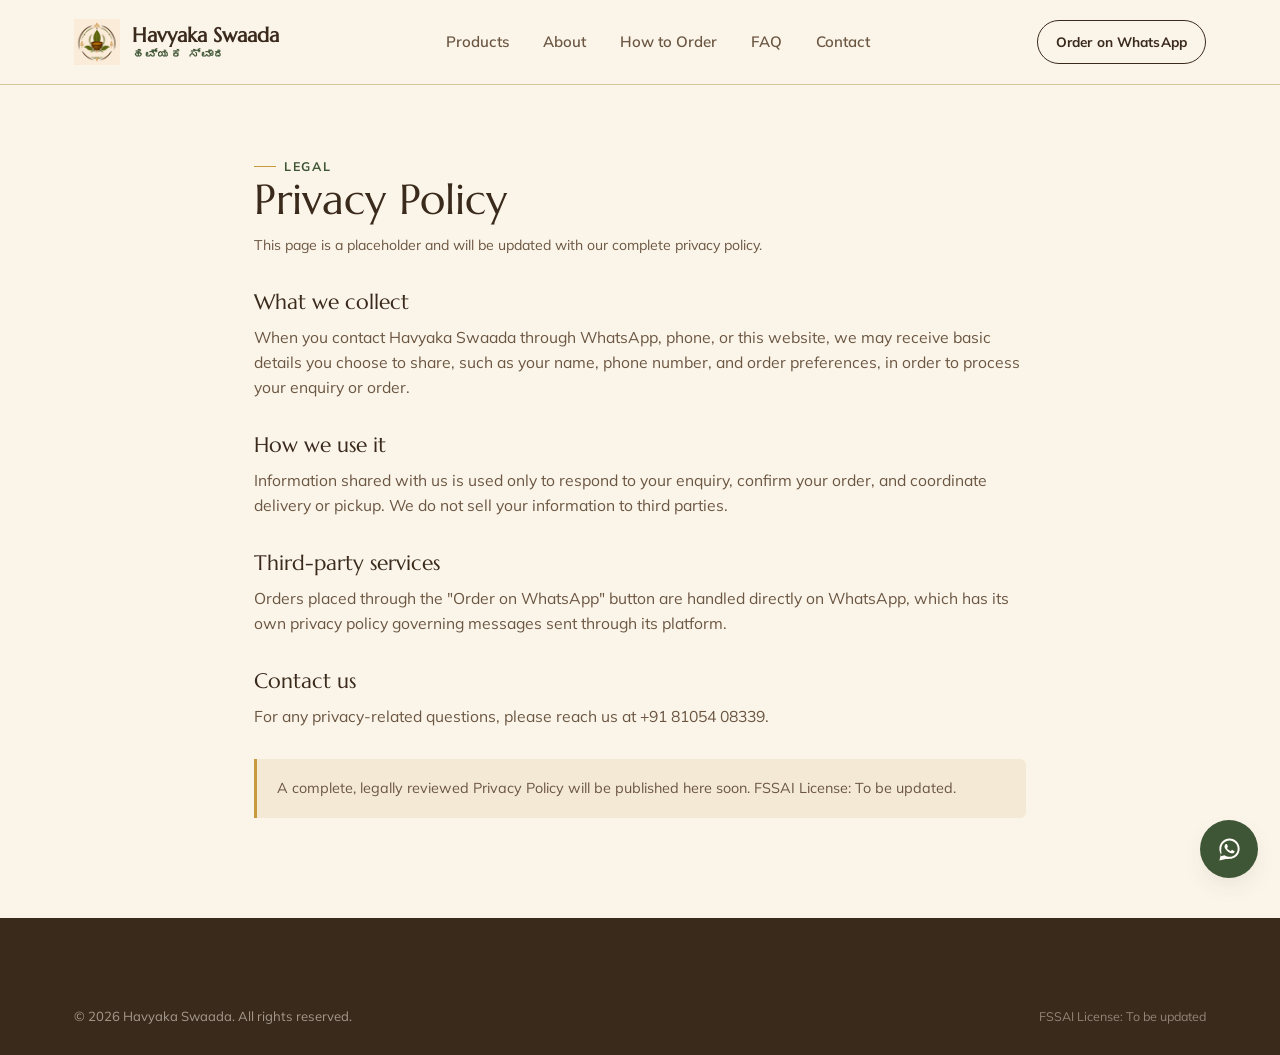
==== privacy-policy.html @ 5183e8d2 "First upload." ====
<!DOCTYPE html>
<html lang="en">
<head>
<meta charset="UTF-8">
<meta name="viewport" content="width=device-width, initial-scale=1.0">
<title>Privacy Policy | Havyaka Swaada</title>
<meta name="description" content="Privacy Policy for Havyaka Swaada — how we handle your information when you contact or order from us.">
<link rel="canonical" href="https://havyakaswaada.com/privacy-policy.html">
<link rel="icon" type="image/png" href="images/favicon.png">
<link rel="apple-touch-icon" href="images/apple-touch-icon.png">
<link rel="preconnect" href="https://fonts.googleapis.com">
<link rel="preconnect" href="https://fonts.gstatic.com" crossorigin>
<link href="https://fonts.googleapis.com/css2?family=Marcellus&family=Mulish:wght@400;600;700;800&family=Noto+Sans+Kannada:wght@500;700&display=swap" rel="stylesheet">
<link rel="stylesheet" href="css/style.css">
</head>
<body>

<header class="site-header" id="siteHeader">
  <div class="container">
    <a href="index.html" class="brand">
      <img src="images/logo-mark.png" alt="Havyaka Swaada emblem">
      <span class="brand-name">
        <strong>Havyaka Swaada</strong>
        <span>ಹವ್ಯಕ ಸ್ವಾದ</span>
      </span>
    </a>
    <nav class="nav-links" aria-label="Primary">
      <a href="index.html#products">Products</a>
      <a href="index.html#about">About</a>
      <a href="index.html#how-to-order">How to Order</a>
      <a href="index.html#faq">FAQ</a>
      <a href="index.html#contact">Contact</a>
    </nav>
    <div class="header-actions">
      <a href="#" class="btn btn--outline btn--sm" data-whatsapp-cta>Order on WhatsApp</a>
      <button class="nav-toggle" id="navToggle" aria-label="Toggle menu" aria-expanded="false"></button>
    </div>
  </div>
</header>

<main class="policy-page">
  <div class="container">
    <span class="eyebrow">Legal</span>
    <h1>Privacy Policy</h1>
    <p class="updated">This page is a placeholder and will be updated with our complete privacy policy.</p>

    <h2>What we collect</h2>
    <p>When you contact Havyaka Swaada through WhatsApp, phone, or this website, we may receive basic details you choose to share, such as your name, phone number, and order preferences, in order to process your enquiry or order.</p>

    <h2>How we use it</h2>
    <p>Information shared with us is used only to respond to your enquiry, confirm your order, and coordinate delivery or pickup. We do not sell your information to third parties.</p>

    <h2>Third-party services</h2>
    <p>Orders placed through the "Order on WhatsApp" button are handled directly on WhatsApp, which has its own privacy policy governing messages sent through its platform.</p>

    <h2>Contact us</h2>
    <p>For any privacy-related questions, please reach us at <a href="tel:+918105408339">+91 81054 08339</a>.</p>

    <div class="policy-placeholder">A complete, legally reviewed Privacy Policy will be published here soon. FSSAI License: To be updated.</div>
  </div>
</main>

<footer class="site-footer">
  <div class="container">
    <div class="footer-bottom">
      <span>&copy; <span id="year"></span> Havyaka Swaada. All rights reserved.</span>
      <span class="footer-legal-note">FSSAI License: To be updated</span>
    </div>
  </div>
</footer>

<a href="#" class="whatsapp-float" id="whatsappFloat" aria-label="Order on WhatsApp">
  <svg viewBox="0 0 32 32" fill="currentColor" aria-hidden="true"><path d="M16.02 3C9.4 3 4.02 8.37 4.02 15c0 2.36.65 4.56 1.78 6.44L4 29l7.74-1.75A11.9 11.9 0 0 0 16.02 27C22.65 27 28 21.63 28 15S22.65 3 16.02 3Zm0 21.7c-2.02 0-3.9-.58-5.5-1.58l-.4-.24-4.6 1.04 1.05-4.48-.26-.42A9.6 9.6 0 0 1 6.34 15c0-5.34 4.35-9.68 9.68-9.68 5.34 0 9.68 4.34 9.68 9.68 0 5.34-4.34 9.7-9.68 9.7Zm5.32-7.24c-.29-.15-1.72-.85-1.99-.95-.27-.1-.46-.15-.66.15-.2.29-.76.95-.93 1.14-.17.2-.34.22-.63.07-.29-.15-1.22-.45-2.33-1.44-.86-.77-1.44-1.72-1.61-2.01-.17-.29-.02-.45.13-.6.13-.13.29-.34.44-.51.15-.17.2-.29.29-.49.1-.2.05-.37-.02-.51-.07-.15-.66-1.59-.9-2.18-.24-.57-.48-.5-.66-.51h-.56c-.2 0-.51.07-.78.37-.27.29-1.02 1-1.02 2.44s1.05 2.83 1.19 3.03c.15.2 2.06 3.14 4.98 4.4.7.3 1.24.48 1.67.61.7.22 1.34.19 1.84.12.56-.08 1.72-.7 1.96-1.38.24-.68.24-1.26.17-1.38-.07-.13-.26-.2-.55-.34Z"/></svg>
</a>

<script src="js/products.js"></script>
<script src="js/main.js"></script>
</body>
</html>
---- css/style.css ----
/* ==========================================================================
   Havyaka Swaada — Stylesheet
   v1.2.5
   ========================================================================== */

/* -------------------------- Design tokens -------------------------- */
:root {
  --cream:        #FBF5E9;
  --cream-alt:    #F3E9D4;
  --paper:        #FFFDF8;
  --ink:          #3A2A1C;
  --ink-soft:     #6B5642;
  --leaf:         #5C7A52;
  --leaf-dark:    #3F5636;
  --gold:         #C79A3D;
  --gold-light:   #E9CD86;
  --gold-deep:    #8C6423;
  --border:       #D9C7A0;
  --danger:       #8C4A3C;

  --font-display: 'Marcellus', 'Georgia', serif;
  --font-body:    'Mulish', 'Segoe UI', sans-serif;
  --font-kannada: 'Noto Sans Kannada', var(--font-body);

  --radius-sm: 6px;
  --radius-md: 14px;
  --radius-lg: 26px;

  --shadow-card: 0 10px 30px -14px rgba(58, 42, 28, 0.28);
  --shadow-soft: 0 4px 16px -8px rgba(58, 42, 28, 0.18);

  --container: 1180px;
}

/* -------------------------- Reset -------------------------- */
*, *::before, *::after { box-sizing: border-box; }
html { scroll-behavior: smooth; }
@media (prefers-reduced-motion: reduce) {
  html { scroll-behavior: auto; }
  *, *::before, *::after { animation-duration: 0.01ms !important; animation-iteration-count: 1 !important; transition-duration: 0.01ms !important; }
}

body, h1, h2, h3, h4, p, ul, figure { margin: 0; }
ul { padding: 0; list-style: none; }
img { max-width: 100%; display: block; }
a { color: inherit; text-decoration: none; }
button { font: inherit; cursor: pointer; }

body {
  font-family: var(--font-body);
  background: var(--cream);
  color: var(--ink);
  line-height: 1.6;
  -webkit-font-smoothing: antialiased;
}

h1, h2, h3, h4 {
  font-family: var(--font-display);
  color: var(--ink);
  line-height: 1.15;
  font-weight: 400;
}

:focus-visible {
  outline: 2.5px solid var(--leaf);
  outline-offset: 3px;
}

.container {
  width: 100%;
  max-width: var(--container);
  margin: 0 auto;
  padding: 0 24px;
}

.eyebrow {
  display: inline-flex;
  align-items: center;
  gap: 8px;
  font-family: var(--font-body);
  font-size: 0.78rem;
  font-weight: 700;
  letter-spacing: 0.14em;
  text-transform: uppercase;
  color: var(--leaf-dark);
}
.eyebrow::before {
  content: "";
  width: 22px;
  height: 1px;
  background: var(--gold);
}

.section-head {
  max-width: 640px;
  margin-bottom: 44px;
}
.section-head.center { margin-left: auto; margin-right: auto; text-align: center; }
.section-head h2 { font-size: clamp(1.9rem, 3.2vw, 2.6rem); margin-top: 10px; }
.section-head p { margin-top: 14px; color: var(--ink-soft); font-size: 1.02rem; }

.section {
  padding: 84px 0;
}
.section--alt {
  background: var(--cream-alt);
  background-image: url('../images/pattern-leaf.svg');
  background-repeat: repeat;
  background-size: 220px;
  background-blend-mode: normal;
  position: relative;
}
.section--alt::before {
  content: "";
  position: absolute;
  inset: 0;
  background: var(--cream-alt);
  opacity: 0.94;
}
.section--alt > .container { position: relative; z-index: 1; }

.divider {
  display: block;
  width: 200px;
  height: 40px;
  margin: 8px auto 0;
  opacity: 0.9;
}

/* -------------------------- Buttons -------------------------- */
.btn {
  display: inline-flex;
  align-items: center;
  justify-content: center;
  gap: 10px;
  padding: 14px 28px;
  border-radius: 999px;
  font-weight: 700;
  font-size: 0.96rem;
  letter-spacing: 0.01em;
  border: 1.5px solid transparent;
  transition: transform 0.18s ease, box-shadow 0.18s ease, background 0.18s ease, color 0.18s ease;
  white-space: nowrap;
}
.btn:hover { transform: translateY(-2px); }

.btn--primary {
  background: var(--leaf-dark);
  color: var(--paper);
  box-shadow: var(--shadow-soft);
}
.btn--primary:hover { background: var(--leaf); }

.btn--gold {
  background: var(--gold);
  color: var(--ink);
  box-shadow: var(--shadow-soft);
}
.btn--gold:hover { background: var(--gold-light); }

.btn--outline {
  background: transparent;
  border-color: var(--ink);
  color: var(--ink);
}
.btn--outline:hover { background: var(--ink); color: var(--paper); }

.btn--sm { padding: 10px 18px; font-size: 0.85rem; }
.btn--block { width: 100%; }

.btn svg { width: 18px; height: 18px; flex-shrink: 0; }

/* -------------------------- Header -------------------------- */
.site-header {
  position: sticky;
  top: 0;
  z-index: 60;
  background: rgba(251, 245, 233, 0.92);
  backdrop-filter: blur(8px);
  border-bottom: 1px solid var(--border);
}
.site-header .container {
  display: flex;
  align-items: center;
  justify-content: space-between;
  gap: 20px;
  height: 84px;
}
.brand {
  display: flex;
  align-items: center;
  gap: 12px;
}
.brand img { width: 46px; height: 46px; }
.brand-name {
  display: flex;
  flex-direction: column;
  line-height: 1.15;
}
.brand-name strong {
  font-family: var(--font-display);
  font-size: 1.28rem;
}
.brand-name span {
  font-size: 0.72rem;
  letter-spacing: 0.08em;
  color: var(--leaf-dark);
  text-transform: uppercase;
  font-weight: 700;
}

.nav-links {
  display: flex;
  align-items: center;
  gap: 34px;
}
.nav-links a {
  font-size: 0.94rem;
  font-weight: 600;
  color: var(--ink-soft);
  position: relative;
  padding: 6px 0;
}
.nav-links a:hover { color: var(--ink); }
.nav-links a::after {
  content: "";
  position: absolute;
  left: 0; right: 0; bottom: 0;
  height: 2px;
  background: var(--gold);
  transform: scaleX(0);
  transform-origin: left;
  transition: transform 0.2s ease;
}
.nav-links a:hover::after { transform: scaleX(1); }

.header-actions { display: flex; align-items: center; gap: 14px; }

.nav-toggle {
  display: none;
  background: none;
  border: none;
  width: 42px;
  height: 42px;
  align-items: center;
  justify-content: center;
}
.nav-toggle span,
.nav-toggle::before,
.nav-toggle::after {
  content: "";
  display: block;
  width: 24px;
  height: 2px;
  background: var(--ink);
  margin: 5px auto;
  transition: transform 0.2s ease, opacity 0.2s ease;
}
.nav-toggle[aria-expanded="true"] span { opacity: 0; }
.nav-toggle[aria-expanded="true"]::before { transform: translateY(7px) rotate(45deg); }
.nav-toggle[aria-expanded="true"]::after { transform: translateY(-7px) rotate(-45deg); }

/* -------------------------- Hero -------------------------- */
.hero {
  padding: 72px 0 90px;
  position: relative;
  overflow: hidden;
}
.hero .container {
  display: grid;
  grid-template-columns: 1.05fr 0.95fr;
  gap: 56px;
  align-items: center;
}
.hero-copy h1 {
  font-size: clamp(2.4rem, 4.6vw, 3.6rem);
  margin: 16px 0 10px;
}
.hero-copy .kannada-line {
  font-family: var(--font-kannada);
  color: var(--leaf-dark);
  font-size: 1.05rem;
  margin-bottom: 18px;
}
.hero-copy p.lede {
  color: var(--ink-soft);
  font-size: 1.12rem;
  max-width: 520px;
  margin-bottom: 30px;
}
.hero-actions { display: flex; flex-wrap: wrap; gap: 16px; margin-bottom: 34px; }

.hero-trust {
  display: flex;
  flex-wrap: wrap;
  gap: 10px 26px;
}
.hero-trust li {
  display: flex;
  align-items: center;
  gap: 8px;
  font-size: 0.86rem;
  color: var(--ink-soft);
  font-weight: 600;
}
.hero-trust li::before {
  content: "";
  width: 6px; height: 6px;
  border-radius: 50%;
  background: var(--gold);
}

.hero-visual {
  position: relative;
  border-radius: var(--radius-lg);
  background: var(--paper);
  border: 1px solid var(--border);
  padding: 18px;
  box-shadow: var(--shadow-card);
}
.hero-visual img { border-radius: var(--radius-md); }
.hero-badge {
  position: absolute;
  bottom: -18px;
  left: -18px;
  background: var(--ink);
  color: var(--paper);
  border-radius: 999px;
  padding: 14px 22px;
  font-size: 0.82rem;
  font-weight: 700;
  box-shadow: var(--shadow-card);
  display: flex;
  align-items: center;
  gap: 8px;
}
.hero-badge strong { color: var(--gold-light); }

/* -------------------------- Brand intro -------------------------- */
.intro {
  display: grid;
  grid-template-columns: 0.9fr 1.1fr;
  gap: 60px;
  align-items: start;
}
.intro-copy p { color: var(--ink-soft); font-size: 1.05rem; margin-top: 16px; }
.intro-copy h2 { font-size: clamp(1.9rem, 3vw, 2.5rem); }

.intro-points {
  display: grid;
  grid-template-columns: 1fr 1fr;
  gap: 18px;
}
.intro-point {
  background: var(--paper);
  border: 1px solid var(--border);
  border-radius: var(--radius-md);
  padding: 22px;
}
.intro-point h4 { font-size: 1.02rem; margin-bottom: 6px; }
.intro-point p { font-size: 0.9rem; color: var(--ink-soft); margin: 0; }
.intro-point .num {
  font-family: var(--font-display);
  color: var(--gold);
  font-size: 1.6rem;
  display: block;
  margin-bottom: 8px;
}

/* -------------------------- Category preview -------------------------- */
.cat-grid {
  display: grid;
  grid-template-columns: repeat(5, 1fr);
  gap: 20px;
}
.cat-card {
  background: var(--paper);
  border: 1px solid var(--border);
  border-radius: var(--radius-md);
  padding: 26px 18px;
  text-align: center;
  transition: transform 0.18s ease, box-shadow 0.18s ease, border-color 0.18s ease;
}
.cat-card:hover {
  transform: translateY(-4px);
  box-shadow: var(--shadow-card);
  border-color: var(--gold);
}
.cat-card img { width: 64px; height: 64px; margin: 0 auto 14px; }
.cat-card h4 { font-size: 1rem; margin-bottom: 4px; }
.cat-card p { font-size: 0.82rem; color: var(--ink-soft); }

/* -------------------------- Products -------------------------- */
.cat-jump {
  display: flex;
  flex-wrap: wrap;
  gap: 10px;
  margin-bottom: 48px;
}
.cat-jump a {
  background: var(--paper);
  border: 1.5px solid var(--border);
  border-radius: 999px;
  padding: 11px 20px;
  font-size: 0.88rem;
  font-weight: 700;
  color: var(--ink-soft);
  transition: all 0.18s ease;
}
.cat-jump a:hover { border-color: var(--gold); color: var(--ink); background: var(--cream-alt); }

.category-section {
  scroll-margin-top: 104px;
  padding-top: 8px;
  margin-bottom: 56px;
}
.category-section:last-child { margin-bottom: 0; }

.category-section-head {
  display: flex;
  align-items: center;
  gap: 16px;
  margin-bottom: 8px;
}
.category-section-head img { width: 46px; height: 46px; flex-shrink: 0; }
.category-section-head h3 { font-size: 1.5rem; }
.category-section-head p { font-size: 0.92rem; color: var(--ink-soft); margin-top: 2px; }

.category-divider {
  display: block;
  width: 100%;
  max-width: 220px;
  height: 40px;
  margin: 44px auto 0;
  opacity: 0.85;
}

.tab-panel-note {
  font-size: 0.92rem;
  color: var(--ink-soft);
  margin: 18px 0 26px;
  padding: 14px 18px;
  border-left: 3px solid var(--gold);
  background: var(--cream-alt);
  border-radius: 0 var(--radius-sm) var(--radius-sm) 0;
}

.product-grid {
  display: grid;
  grid-template-columns: repeat(auto-fill, minmax(300px, 1fr));
  gap: 24px;
}

.product-card {
  background: var(--paper);
  border: 1px solid var(--border);
  border-radius: var(--radius-md);
  padding: 26px;
  display: flex;
  flex-direction: column;
  position: relative;
  transition: box-shadow 0.2s ease, transform 0.2s ease;
}
.product-card:hover { box-shadow: var(--shadow-card); transform: translateY(-3px); }
.product-card.has-selection { border-color: var(--leaf); box-shadow: 0 0 0 2px rgba(92,122,82,0.18); }

.product-badge {
  position: absolute;
  top: 20px;
  right: 20px;
  background: var(--gold);
  color: var(--ink);
  font-size: 0.62rem;
  font-weight: 800;
  letter-spacing: 0.05em;
  text-transform: uppercase;
  padding: 4px 10px;
  border-radius: 999px;
  white-space: nowrap;
}

.product-card h3 { font-size: 1.24rem; padding-right: 118px; }
.product-card .kannada { font-family: var(--font-kannada); color: var(--leaf-dark); font-size: 0.86rem; margin-top: 2px; }
.product-card .tagline {
  font-size: 0.86rem;
  font-weight: 700;
  color: var(--leaf-dark);
  margin-top: 8px;
  letter-spacing: 0.01em;
}
.product-card .desc { font-size: 0.92rem; color: var(--ink-soft); margin-top: 10px; }

.price-row {
  display: flex;
  flex-direction: column;
  gap: 10px;
  margin-top: 16px;
}
.variant-row {
  display: flex;
  align-items: center;
  justify-content: space-between;
  gap: 12px;
  border: 1.5px solid var(--border);
  border-radius: var(--radius-sm);
  padding: 8px 8px 8px 14px;
  background: var(--cream);
  transition: border-color 0.15s ease, background 0.15s ease;
}
.variant-row.is-active {
  border-color: var(--leaf);
  background: rgba(92,122,82,0.08);
}
.variant-row__label {
  display: flex;
  flex-direction: column;
  align-items: flex-start;
  gap: 7px;
}
.variant-row__price-line { font-size: 0.88rem; font-weight: 600; color: var(--ink); }
.variant-row__price-line b { color: var(--gold); margin-left: 5px; font-weight: 800; }

.save-badge,
.extra-badge {
  display: inline-block;
  font-size: 0.68rem;
  font-weight: 800;
  letter-spacing: 0.02em;
  padding: 2px 8px;
  border-radius: 999px;
}
.save-badge {
  background: var(--leaf-dark);
  color: var(--paper);
}
.extra-badge {
  background: var(--gold-deep);
  color: var(--paper);
}

.qty-stepper {
  display: flex;
  align-items: center;
  gap: 0;
  border: 1.5px solid var(--border);
  border-radius: 999px;
  overflow: hidden;
  background: var(--paper);
  flex-shrink: 0;
}
.qty-stepper button {
  width: 30px;
  height: 30px;
  background: var(--cream-alt);
  border: none;
  font-size: 1rem;
  font-weight: 700;
  color: var(--ink);
  display: flex;
  align-items: center;
  justify-content: center;
  transition: background 0.15s ease;
}
.qty-stepper button:hover { background: var(--gold-light); }
.qty-stepper button:disabled { opacity: 0.4; cursor: not-allowed; }
.qty-stepper .qty-value {
  min-width: 30px;
  text-align: center;
  font-weight: 700;
  font-size: 0.9rem;
}

.added-indicator {
  margin-top: 10px;
  font-size: 0.82rem;
  font-weight: 700;
  color: var(--leaf-dark);
  display: flex;
  align-items: center;
  gap: 6px;
}
.added-indicator::before { content: "✓"; }

.product-details {
  margin-top: 16px;
  border-top: 1px dashed var(--border);
  padding-top: 14px;
}
.product-details summary {
  cursor: pointer;
  font-size: 0.85rem;
  font-weight: 700;
  color: var(--leaf-dark);
  list-style: none;
}
.product-details summary::-webkit-details-marker { display: none; }
.product-details summary::after { content: "＋"; float: right; }
.product-details[open] summary::after { content: "－"; }
.product-details dl { margin-top: 12px; font-size: 0.85rem; }
.product-details dt { font-weight: 700; color: var(--ink); margin-top: 10px; }
.product-details dt:first-child { margin-top: 0; }
.product-details dd { margin: 3px 0 0; color: var(--ink-soft); }

/* -------------------------- Order Bar (cart + WhatsApp send) -------------------------- */
.order-bar {
  position: fixed;
  bottom: 22px;
  right: 22px;
  z-index: 70;
  display: flex;
  flex-direction: column;
  align-items: flex-end;
  gap: 14px;
}
.order-bar__bubble {
  background: var(--leaf-dark);
  color: var(--paper);
  width: 58px;
  height: 58px;
  border-radius: 50%;
  border: none;
  display: flex;
  align-items: center;
  justify-content: center;
  box-shadow: var(--shadow-card);
  transition: transform 0.2s ease, background 0.2s ease;
  position: relative;
  flex-shrink: 0;
  align-self: flex-end;
}
.order-bar__bubble:hover { transform: scale(1.07); background: var(--leaf); }
.order-bar__bubble svg { width: 27px; height: 27px; }
.order-bar__badge {
  position: absolute;
  top: -4px;
  right: -4px;
  background: var(--gold);
  color: var(--ink);
  font-size: 0.72rem;
  font-weight: 800;
  min-width: 22px;
  height: 22px;
  border-radius: 999px;
  display: flex;
  align-items: center;
  justify-content: center;
  padding: 0 5px;
  border: 2px solid var(--cream);
}

.order-bar__panel {
  width: min(340px, 84vw);
  max-height: 60vh;
  background: var(--paper);
  border: 1px solid var(--border);
  border-radius: var(--radius-md);
  box-shadow: var(--shadow-card);
  padding: 20px;
  display: flex;
  flex-direction: column;
}
.order-bar__head {
  display: flex;
  align-items: center;
  justify-content: space-between;
  margin-bottom: 10px;
}
.order-bar__head h4 { font-size: 1.05rem; }
.order-bar__clear {
  background: none;
  border: none;
  font-size: 0.78rem;
  font-weight: 700;
  color: var(--danger);
  text-decoration: underline;
}
.order-bar__items {
  overflow-y: auto;
  max-height: 32vh;
  margin-bottom: 16px;
  display: flex;
  flex-direction: column;
  gap: 10px;
}
.order-bar__item {
  display: flex;
  align-items: flex-start;
  justify-content: space-between;
  gap: 10px;
  font-size: 0.86rem;
  padding-bottom: 10px;
  border-bottom: 1px solid var(--border);
}
.order-bar__item:last-child { border-bottom: none; padding-bottom: 0; }
.order-bar__item-name { font-weight: 700; color: var(--ink); }
.order-bar__item-meta { color: var(--ink-soft); font-size: 0.8rem; margin-top: 2px; }
.order-bar__item-remove {
  background: none;
  border: none;
  color: var(--ink-soft);
  font-size: 1.1rem;
  line-height: 1;
  flex-shrink: 0;
  padding: 2px 4px;
}
.order-bar__item-remove:hover { color: var(--danger); }
.order-bar__panel .btn svg { width: 18px; height: 18px; }

/* -------------------------- Storage & Usage -------------------------- */
.storage-grid {
  display: grid;
  grid-template-columns: repeat(3, 1fr);
  gap: 22px;
}
.storage-card {
  background: var(--paper);
  border: 1px solid var(--border);
  border-radius: var(--radius-md);
  padding: 26px;
}
.storage-card h4 { font-size: 1.05rem; margin-bottom: 10px; display: flex; align-items: center; gap: 10px; }
.storage-card h4 .dot { width: 9px; height: 9px; border-radius: 50%; background: var(--leaf); flex-shrink: 0; }
.storage-card p { font-size: 0.9rem; color: var(--ink-soft); }

/* -------------------------- About -------------------------- */
.about-grid {
  display: grid;
  grid-template-columns: 1fr 1fr;
  gap: 56px;
  align-items: center;
}
.about-copy p { color: var(--ink-soft); margin-top: 14px; font-size: 1.02rem; }
.about-quote {
  margin-top: 26px;
  padding: 22px 24px;
  border-left: 3px solid var(--gold);
  background: var(--cream-alt);
  border-radius: 0 var(--radius-sm) var(--radius-sm) 0;
  font-family: var(--font-display);
  font-size: 1.15rem;
  color: var(--ink);
}
.about-visual {
  background: var(--paper);
  border: 1px solid var(--border);
  border-radius: var(--radius-lg);
  padding: 40px;
}
.about-badge {
  width: 200px;
  margin: 0 auto 36px;
  border-radius: 50%;
  box-shadow: var(--shadow-soft);
}
.about-stats {
  display: grid;
  grid-template-columns: 1fr 1fr;
  gap: 24px;
}
.about-stats div { text-align: center; }
.about-stats .num { font-family: var(--font-display); font-size: 2.2rem; color: var(--leaf-dark); }
.about-stats .label { font-size: 0.82rem; color: var(--ink-soft); margin-top: 4px; }

/* -------------------------- How to order -------------------------- */
.steps {
  display: grid;
  grid-template-columns: repeat(4, 1fr);
  gap: 22px;
}
.step-card {
  background: var(--paper);
  border: 1px solid var(--border);
  border-radius: var(--radius-md);
  padding: 28px 22px;
  position: relative;
}
.step-card .step-num {
  font-family: var(--font-display);
  font-size: 2rem;
  color: var(--gold);
  margin-bottom: 10px;
  display: block;
}
.step-card h4 { font-size: 1.02rem; margin-bottom: 6px; }
.step-card p { font-size: 0.88rem; color: var(--ink-soft); }
.how-to-order-cta { text-align: center; margin-top: 40px; }

/* -------------------------- FAQ -------------------------- */
.faq-list { max-width: 780px; margin: 0 auto; }
.faq-item {
  border-bottom: 1px solid var(--border);
  padding: 20px 0;
}
.faq-item summary {
  cursor: pointer;
  list-style: none;
  display: flex;
  justify-content: space-between;
  align-items: center;
  gap: 16px;
  font-weight: 700;
  font-family: var(--font-display);
  font-size: 1.08rem;
}
.faq-item summary::-webkit-details-marker { display: none; }
.faq-item summary::after {
  content: "＋";
  font-family: var(--font-body);
  color: var(--gold);
  font-size: 1.2rem;
  flex-shrink: 0;
}
.faq-item[open] summary::after { content: "－"; }
.faq-item p { margin-top: 12px; color: var(--ink-soft); font-size: 0.95rem; }

/* -------------------------- Contact -------------------------- */
.contact-grid {
  display: grid;
  grid-template-columns: 1fr 1fr;
  gap: 40px;
}
.contact-card {
  background: var(--paper);
  border: 1px solid var(--border);
  border-radius: var(--radius-lg);
  padding: 36px;
}
.contact-row {
  display: flex;
  align-items: flex-start;
  gap: 16px;
  padding: 16px 0;
  border-bottom: 1px solid var(--border);
}
.contact-row:last-child { border-bottom: none; }
.contact-row .icon {
  width: 40px; height: 40px;
  border-radius: 50%;
  background: var(--cream-alt);
  display: flex; align-items: center; justify-content: center;
  flex-shrink: 0;
  color: var(--leaf-dark);
}
.contact-row h4 { font-size: 0.95rem; margin-bottom: 3px; }
.contact-row p, .contact-row a { font-size: 0.92rem; color: var(--ink-soft); }
.contact-row a:hover { color: var(--leaf-dark); }

.contact-cta {
  background: var(--ink);
  color: var(--cream);
  border-radius: var(--radius-lg);
  padding: 40px;
  display: flex;
  flex-direction: column;
  justify-content: center;
}
.contact-cta h3 { color: var(--paper); font-size: 1.5rem; margin-bottom: 12px; }
.contact-cta p { color: rgba(251,245,233,0.75); margin-bottom: 22px; font-size: 0.95rem; }

/* -------------------------- Footer -------------------------- */
.site-footer {
  background: var(--ink);
  color: rgba(251,245,233,0.82);
  padding: 64px 0 28px;
}
.footer-grid {
  display: grid;
  grid-template-columns: 1.4fr 1fr 1fr 1fr;
  gap: 40px;
  padding-bottom: 40px;
  border-bottom: 1px solid rgba(251,245,233,0.14);
}
.footer-brand .brand-name strong { color: var(--paper); }
.footer-brand .brand-name span { color: var(--gold-light); }
.footer-brand p { margin-top: 14px; font-size: 0.9rem; color: rgba(251,245,233,0.65); max-width: 300px; }
.social-links { display: flex; gap: 12px; margin-top: 20px; }
.social-links a {
  width: 38px;
  height: 38px;
  border-radius: 50%;
  background: rgba(251,245,233,0.08);
  display: flex;
  align-items: center;
  justify-content: center;
  color: var(--gold-light);
  transition: background 0.18s ease, color 0.18s ease, transform 0.18s ease;
}
.social-links a:hover { background: var(--gold); color: var(--ink); transform: translateY(-2px); }
.footer-col h5 {
  font-family: var(--font-body);
  font-size: 0.8rem;
  letter-spacing: 0.1em;
  text-transform: uppercase;
  color: var(--gold-light);
  margin-bottom: 16px;
}
.footer-col ul li { margin-bottom: 10px; }
.footer-col a { font-size: 0.9rem; color: rgba(251,245,233,0.75); }
.footer-col a:hover { color: var(--paper); }

.footer-bottom {
  display: flex;
  justify-content: space-between;
  align-items: center;
  flex-wrap: wrap;
  gap: 12px;
  padding-top: 24px;
  font-size: 0.82rem;
  color: rgba(251,245,233,0.55);
}
.footer-legal-note {
  font-size: 0.78rem;
  color: rgba(251,245,233,0.45);
}

.whatsapp-float {
  position: fixed;
  bottom: 22px;
  right: 22px;
  z-index: 70;
  background: var(--leaf-dark);
  color: var(--paper);
  width: 58px;
  height: 58px;
  border-radius: 50%;
  display: flex;
  align-items: center;
  justify-content: center;
  box-shadow: var(--shadow-card);
  transition: transform 0.2s ease, background 0.2s ease;
}
.whatsapp-float:hover { transform: scale(1.07); background: var(--leaf); }
.whatsapp-float svg { width: 27px; height: 27px; }

/* -------------------------- Policy pages -------------------------- */
.policy-page { padding: 64px 0 100px; }
.policy-page .container { max-width: 820px; }
.policy-page h1 { font-size: clamp(1.9rem, 4vw, 2.6rem); }
.policy-page .updated { color: var(--ink-soft); font-size: 0.88rem; margin: 10px 0 34px; }
.policy-page h2 { font-size: 1.3rem; margin-top: 34px; margin-bottom: 10px; }
.policy-page p, .policy-page li { color: var(--ink-soft); font-size: 0.98rem; margin-top: 10px; }
.policy-page ul { padding-left: 20px; list-style: disc; }
.policy-placeholder {
  margin-top: 30px;
  padding: 18px 20px;
  background: var(--cream-alt);
  border-left: 3px solid var(--gold);
  border-radius: 0 var(--radius-sm) var(--radius-sm) 0;
  font-size: 0.9rem;
  color: var(--ink-soft);
}

/* -------------------------- Responsive -------------------------- */
@media (max-width: 980px) {
  .hero .container { grid-template-columns: 1fr; }
  .hero-visual { order: -1; max-width: 460px; margin: 0 auto; }
  .intro { grid-template-columns: 1fr; gap: 34px; }
  .cat-grid { grid-template-columns: repeat(3, 1fr); }
  .about-grid { grid-template-columns: 1fr; }
  .about-visual { order: -1; }
  .contact-grid { grid-template-columns: 1fr; }
  .steps { grid-template-columns: repeat(2, 1fr); }
  .storage-grid { grid-template-columns: 1fr; }
  .footer-grid { grid-template-columns: 1fr 1fr; }
}

@media (max-width: 760px) {
  .nav-links, .header-actions .btn--outline { display: none; }
  .nav-toggle { display: flex; }
  .site-header.is-open .nav-links {
    display: flex;
    position: absolute;
    top: 84px;
    left: 0; right: 0;
    background: var(--cream);
    border-bottom: 1px solid var(--border);
    flex-direction: column;
    align-items: flex-start;
    padding: 20px 24px 28px;
    gap: 16px;
  }
  .cat-grid { grid-template-columns: repeat(2, 1fr); }
  .intro-points { grid-template-columns: 1fr; }
  .steps { grid-template-columns: 1fr; }
  .footer-grid { grid-template-columns: 1fr; gap: 30px; }
  .section { padding: 60px 0; }
  .order-bar { right: 16px; bottom: 16px; }
  .order-bar__panel { width: min(320px, 88vw); }
}

@media (max-width: 480px) {
  .cat-grid { grid-template-columns: 1fr 1fr; }
  .hero-actions .btn { width: 100%; }
  .hero-actions { flex-direction: column; }
}
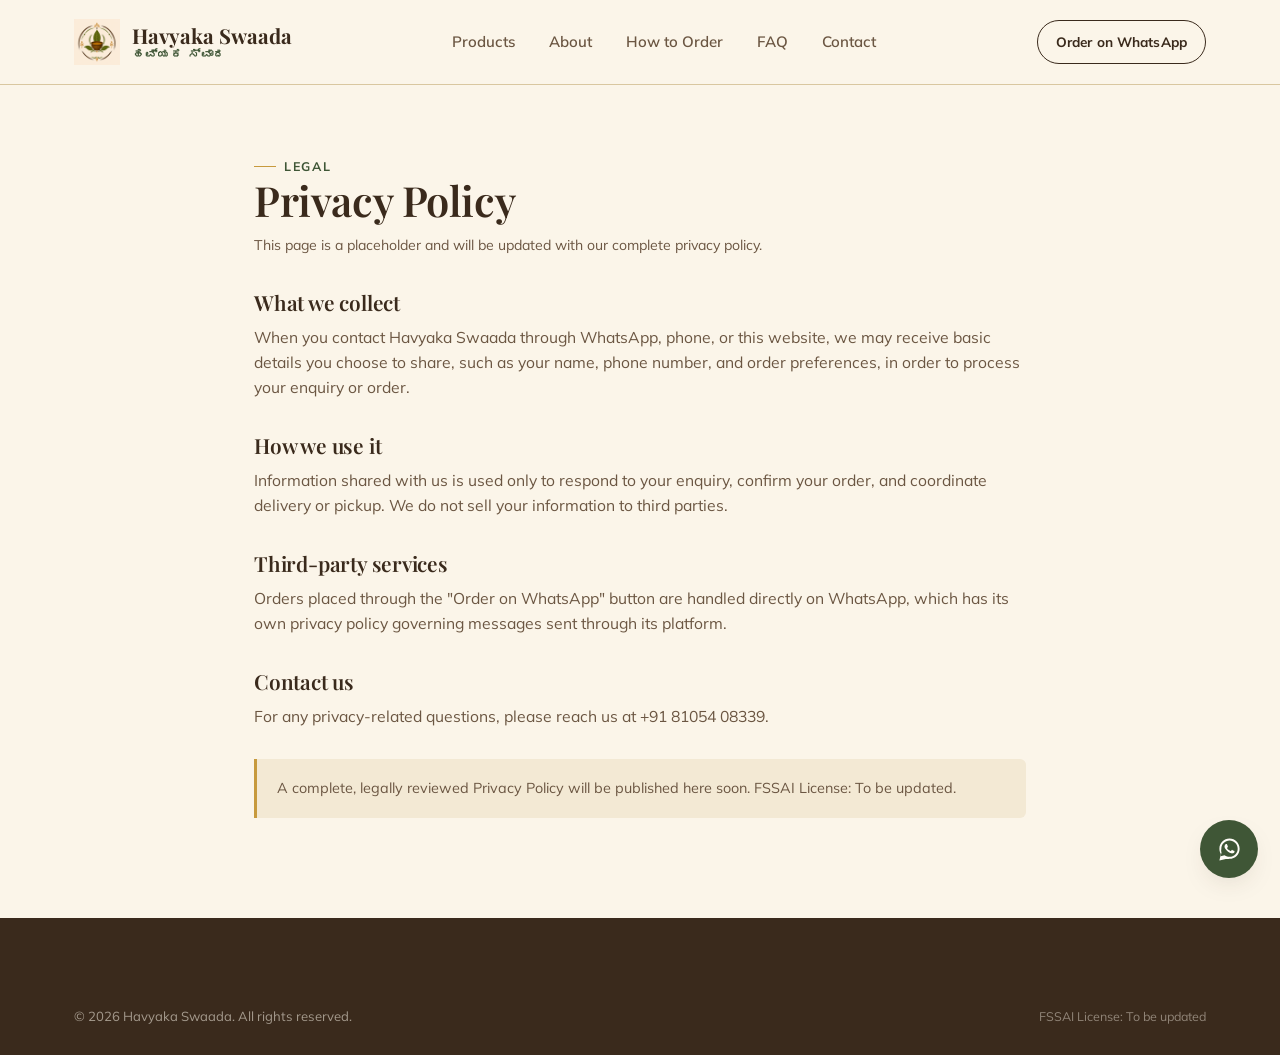
==== commit 73d7a23e: "Version 1.3.7 Added product images and changed a few details." ====
--- a/privacy-policy.html
+++ b/privacy-policy.html
@@ -10,7 +10,7 @@
 <link rel="apple-touch-icon" href="images/apple-touch-icon.png">
 <link rel="preconnect" href="https://fonts.googleapis.com">
 <link rel="preconnect" href="https://fonts.gstatic.com" crossorigin>
-<link href="https://fonts.googleapis.com/css2?family=Marcellus&family=Mulish:wght@400;600;700;800&family=Noto+Sans+Kannada:wght@500;700&display=swap" rel="stylesheet">
+<link href="https://fonts.googleapis.com/css2?family=Playfair+Display:wght@500;600;700&family=Mulish:wght@400;600;700;800&family=Noto+Sans+Kannada:wght@500;700&display=swap" rel="stylesheet">
 <link rel="stylesheet" href="css/style.css">
 </head>
 <body>
--- a/css/style.css
+++ b/css/style.css
@@ -1,6 +1,6 @@
 /* ==========================================================================
    Havyaka Swaada — Stylesheet
-   v1.2.5
+   v1.3.0
    ========================================================================== */
 
 /* -------------------------- Design tokens -------------------------- */
@@ -18,7 +18,7 @@
   --border:       #D9C7A0;
   --danger:       #8C4A3C;
 
-  --font-display: 'Marcellus', 'Georgia', serif;
+  --font-display: 'Playfair Display', 'Georgia', serif;
   --font-body:    'Mulish', 'Segoe UI', sans-serif;
   --font-kannada: 'Noto Sans Kannada', var(--font-body);
 
@@ -39,6 +39,9 @@
   html { scroll-behavior: auto; }
   *, *::before, *::after { animation-duration: 0.01ms !important; animation-iteration-count: 1 !important; transition-duration: 0.01ms !important; }
 }
+
+/* Author display rules (flex etc.) must never override the HTML `hidden` attribute */
+[hidden] { display: none !important; }
 
 body, h1, h2, h3, h4, p, ul, figure { margin: 0; }
 ul { padding: 0; list-style: none; }
@@ -262,79 +265,148 @@
 
 /* -------------------------- Hero -------------------------- */
 .hero {
-  padding: 72px 0 90px;
+  --bleed: max(24px, calc((100vw - var(--container)) / 2 + 24px));
   position: relative;
   overflow: hidden;
-}
-.hero .container {
+  padding: 0 0 8px;
+}
+.hero-grid {
   display: grid;
-  grid-template-columns: 1.05fr 0.95fr;
-  gap: 56px;
-  align-items: center;
-}
+  grid-template-columns: minmax(0, 1fr) minmax(0, 1.08fr);
+  gap: 24px;
+  align-items: center;
+}
+.hero-copy { position: relative; z-index: 2; padding: 56px 0 84px; }
 .hero-copy h1 {
-  font-size: clamp(2.4rem, 4.6vw, 3.6rem);
-  margin: 16px 0 10px;
+  font-size: clamp(2.5rem, 4.8vw, 4.1rem);
+  margin: 18px 0 14px;
+  letter-spacing: -0.01em;
+}
+.u-gold {
+  background: linear-gradient(transparent 80%, rgba(199, 154, 61, 0.4) 80% 92%, transparent 92%);
+  padding: 0 0.06em;
 }
 .hero-copy .kannada-line {
   font-family: var(--font-kannada);
   color: var(--leaf-dark);
-  font-size: 1.05rem;
+  font-size: 1.1rem;
   margin-bottom: 18px;
 }
 .hero-copy p.lede {
   color: var(--ink-soft);
   font-size: 1.12rem;
-  max-width: 520px;
-  margin-bottom: 30px;
-}
-.hero-actions { display: flex; flex-wrap: wrap; gap: 16px; margin-bottom: 34px; }
-
-.hero-trust {
-  display: flex;
-  flex-wrap: wrap;
-  gap: 10px 26px;
-}
-.hero-trust li {
-  display: flex;
-  align-items: center;
-  gap: 8px;
-  font-size: 0.86rem;
-  color: var(--ink-soft);
-  font-weight: 600;
-}
-.hero-trust li::before {
+  max-width: 500px;
+  margin-bottom: 32px;
+}
+.hero-actions { display: flex; flex-wrap: wrap; gap: 16px; }
+
+.hero-stage {
+  position: relative;
+  justify-self: end;
+  width: min(calc(100% + var(--bleed)), 820px);
+  margin-right: calc(-1 * var(--bleed));
+  aspect-ratio: 1 / 1;
+}
+.hero-photo { width: 100%; height: 100%; object-fit: cover; }
+.hero-stage::before,
+.hero-stage::after { content: ""; position: absolute; pointer-events: none; z-index: 1; }
+.hero-stage::before {
+  inset: 0;
+  background: linear-gradient(90deg, var(--cream) 0%, rgba(251, 245, 233, 0.88) 7%, rgba(251, 245, 233, 0) 36%);
+}
+.hero-stage::after {
+  left: 0; right: 0; bottom: 0; height: 24%;
+  background: linear-gradient(to top, var(--cream) 8%, rgba(251, 245, 233, 0));
+}
+
+.hotspot {
+  position: absolute;
+  left: var(--x);
+  top: var(--y);
+  z-index: 3;
+  transform: translate(-50%, -50%);
+  display: flex;
+  align-items: center;
+}
+.hotspot__dot {
+  position: relative;
+  width: 20px; height: 20px;
+  border-radius: 50%;
+  background: rgba(255, 253, 248, 0.95);
+  border: 2px solid var(--gold);
+  box-shadow: 0 0 0 0 rgba(199, 154, 61, 0.55);
+  animation: hotspot-pulse 2.8s ease-out infinite;
+}
+.hotspot__dot::after {
   content: "";
-  width: 6px; height: 6px;
+  position: absolute;
+  inset: 4px;
   border-radius: 50%;
   background: var(--gold);
 }
-
-.hero-visual {
-  position: relative;
-  border-radius: var(--radius-lg);
-  background: var(--paper);
+.hotspot__label {
+  position: absolute;
+  right: calc(100% + 12px);
+  top: 50%;
+  transform: translateY(-50%);
+  white-space: nowrap;
+  background: rgba(255, 253, 248, 0.95);
   border: 1px solid var(--border);
-  padding: 18px;
-  box-shadow: var(--shadow-card);
-}
-.hero-visual img { border-radius: var(--radius-md); }
+  border-radius: 999px;
+  padding: 7px 15px;
+  font-size: 0.8rem;
+  font-weight: 700;
+  color: var(--ink);
+  box-shadow: var(--shadow-soft);
+  transition: background 0.18s ease, color 0.18s ease;
+}
+.hotspot:hover .hotspot__label,
+.hotspot:focus-visible .hotspot__label { background: var(--ink); color: var(--paper); }
+@keyframes hotspot-pulse {
+  0%   { box-shadow: 0 0 0 0 rgba(199, 154, 61, 0.55); }
+  70%, 100% { box-shadow: 0 0 0 15px rgba(199, 154, 61, 0); }
+}
+
 .hero-badge {
   position: absolute;
-  bottom: -18px;
-  left: -18px;
+  left: 12%;
+  bottom: 10%;
+  z-index: 3;
   background: var(--ink);
   color: var(--paper);
   border-radius: 999px;
-  padding: 14px 22px;
+  padding: 13px 22px;
   font-size: 0.82rem;
   font-weight: 700;
   box-shadow: var(--shadow-card);
-  display: flex;
-  align-items: center;
-  gap: 8px;
 }
 .hero-badge strong { color: var(--gold-light); }
+
+/* Trust bar overlapping the hero's lower edge */
+.trust-bar {
+  position: relative;
+  z-index: 4;
+  margin-top: -66px;
+  display: grid;
+  grid-template-columns: repeat(4, 1fr);
+  background: var(--paper);
+  border: 1px solid var(--border);
+  border-radius: 22px;
+  box-shadow: 0 24px 48px -26px rgba(58, 42, 28, 0.42);
+}
+.trust-bar li { display: flex; align-items: center; gap: 14px; padding: 22px 24px; }
+.trust-bar li + li { border-left: 1px dashed var(--border); }
+.trust-ico {
+  width: 46px; height: 46px;
+  border-radius: 50%;
+  background: var(--cream-alt);
+  color: var(--leaf-dark);
+  display: grid; place-items: center;
+  flex-shrink: 0;
+}
+.trust-ico svg { width: 22px; height: 22px; }
+.trust-bar strong { display: block; font-size: 0.93rem; line-height: 1.25; }
+.trust-bar li > div > span { display: block; margin-top: 2px; font-size: 0.8rem; color: var(--ink-soft); }
 
 /* -------------------------- Brand intro -------------------------- */
 .intro {
@@ -367,50 +439,91 @@
   margin-bottom: 8px;
 }
 
-/* -------------------------- Category preview -------------------------- */
+/* -------------------------- Category preview (arch cards) -------------------------- */
 .cat-grid {
   display: grid;
   grid-template-columns: repeat(5, 1fr);
-  gap: 20px;
-}
-.cat-card {
-  background: var(--paper);
-  border: 1px solid var(--border);
-  border-radius: var(--radius-md);
-  padding: 26px 18px;
-  text-align: center;
-  transition: transform 0.18s ease, box-shadow 0.18s ease, border-color 0.18s ease;
-}
-.cat-card:hover {
-  transform: translateY(-4px);
+  gap: 24px;
+}
+.cat-card { display: block; text-align: center; }
+.cat-card__arch {
+  display: block;
+  aspect-ratio: 4 / 5;
+  border-radius: 999px 999px 22px 22px;
+  overflow: hidden;
+  border: 1px solid var(--gold-light);
   box-shadow: var(--shadow-card);
-  border-color: var(--gold);
-}
-.cat-card img { width: 64px; height: 64px; margin: 0 auto 14px; }
-.cat-card h4 { font-size: 1rem; margin-bottom: 4px; }
-.cat-card p { font-size: 0.82rem; color: var(--ink-soft); }
+  background: var(--leaf-dark);
+  margin-bottom: 18px;
+  transition: box-shadow 0.25s ease, border-color 0.25s ease;
+}
+.cat-card__arch > img {
+  width: 100%; height: 100%;
+  object-fit: cover;
+  transition: transform 0.7s ease;
+}
+.cat-card__arch.is-empty {
+  display: grid; place-items: center;
+  background: linear-gradient(160deg, var(--leaf), var(--leaf-dark));
+}
+.cat-card__icon {
+  width: 112px; height: 112px;
+  border-radius: 50%;
+  background: var(--cream);
+  display: grid; place-items: center;
+}
+.cat-card__icon img { width: 64px; height: 64px; }
+.cat-card:hover .cat-card__arch { border-color: var(--gold); box-shadow: 0 22px 40px -20px rgba(58, 42, 28, 0.5); }
+.cat-card:hover .cat-card__arch > img { transform: scale(1.07); }
+.cat-card h4 { font-size: 1.08rem; margin-bottom: 4px; }
+.cat-card p { font-size: 0.82rem; color: var(--ink-soft); max-width: 210px; margin: 0 auto; }
+.cat-card__cta {
+  display: inline-flex; align-items: center; gap: 6px;
+  margin-top: 12px;
+  font-size: 0.74rem; font-weight: 800;
+  letter-spacing: 0.1em; text-transform: uppercase;
+  color: var(--leaf-dark);
+}
+.cat-card__cta i { font-style: normal; transition: transform 0.2s ease; }
+.cat-card:hover .cat-card__cta i { transform: translateX(4px); }
 
 /* -------------------------- Products -------------------------- */
+.cat-jump-wrap {
+  position: sticky;
+  top: 84px;
+  z-index: 50;
+  margin: 0 -24px 40px;
+  padding: 12px 24px;
+  background: rgba(251, 245, 233, 0.94);
+  backdrop-filter: blur(8px);
+  border-bottom: 1px solid var(--border);
+}
 .cat-jump {
   display: flex;
-  flex-wrap: wrap;
+  justify-content: safe center;
   gap: 10px;
-  margin-bottom: 48px;
-}
+  overflow-x: auto;
+  scrollbar-width: none;
+  -webkit-overflow-scrolling: touch;
+}
+.cat-jump::-webkit-scrollbar { display: none; }
 .cat-jump a {
+  flex-shrink: 0;
+  white-space: nowrap;
   background: var(--paper);
   border: 1.5px solid var(--border);
   border-radius: 999px;
-  padding: 11px 20px;
+  padding: 10px 20px;
   font-size: 0.88rem;
   font-weight: 700;
   color: var(--ink-soft);
   transition: all 0.18s ease;
 }
 .cat-jump a:hover { border-color: var(--gold); color: var(--ink); background: var(--cream-alt); }
+.cat-jump a.is-active { background: var(--leaf-dark); border-color: var(--leaf-dark); color: var(--paper); }
 
 .category-section {
-  scroll-margin-top: 104px;
+  scroll-margin-top: 176px;
   padding-top: 8px;
   margin-bottom: 56px;
 }
@@ -423,6 +536,7 @@
   margin-bottom: 8px;
 }
 .category-section-head img { width: 46px; height: 46px; flex-shrink: 0; }
+.category-section-head img.category-thumb { width: 64px; height: 64px; border-radius: 50%; object-fit: cover; border: 2px solid var(--gold-light); box-shadow: var(--shadow-soft); }
 .category-section-head h3 { font-size: 1.5rem; }
 .category-section-head p { font-size: 0.92rem; color: var(--ink-soft); margin-top: 2px; }
 
@@ -452,14 +566,43 @@
 }
 
 .product-card {
-  background: var(--paper);
+  background: linear-gradient(180deg, #FFFEFB 0%, #FBF6EA 100%);
   border: 1px solid var(--border);
-  border-radius: var(--radius-md);
-  padding: 26px;
+  border-radius: 20px;
+  padding: 0;
   display: flex;
   flex-direction: column;
   position: relative;
-  transition: box-shadow 0.2s ease, transform 0.2s ease;
+  overflow: hidden;
+  transition: box-shadow 0.2s ease, transform 0.2s ease, border-color 0.2s ease;
+}
+.product-card::before {
+  content: "";
+  position: absolute;
+  top: 0; left: 0; right: 0;
+  height: 3px;
+  z-index: 2;
+  background: linear-gradient(90deg, var(--gold), var(--gold-light));
+  opacity: 0;
+  transition: opacity 0.2s ease;
+}
+.product-card:hover::before,
+.product-card.has-selection::before { opacity: 1; }
+.product-card__body { padding: 28px 26px 26px; display: flex; flex-direction: column; flex: 1; position: relative; }
+.product-photo { aspect-ratio: 4 / 3; overflow: hidden; }
+.product-photo img { width: 100%; height: 100%; object-fit: cover; transition: transform 0.7s ease; }
+.product-card:hover .product-photo img { transform: scale(1.05); }
+
+.pill-row { display: flex; flex-wrap: wrap; gap: 8px; margin-top: 14px; }
+.pill-row li {
+  font-size: 0.72rem;
+  font-weight: 700;
+  letter-spacing: 0.02em;
+  color: var(--leaf-dark);
+  background: rgba(92, 122, 82, 0.1);
+  border: 1px solid rgba(92, 122, 82, 0.28);
+  padding: 4px 11px;
+  border-radius: 999px;
 }
 .product-card:hover { box-shadow: var(--shadow-card); transform: translateY(-3px); }
 .product-card.has-selection { border-color: var(--leaf); box-shadow: 0 0 0 2px rgba(92,122,82,0.18); }
@@ -479,7 +622,8 @@
   white-space: nowrap;
 }
 
-.product-card h3 { font-size: 1.24rem; padding-right: 118px; }
+.product-card h3 { font-size: 1.28rem; }
+.product-badge + h3 { padding-right: 118px; }
 .product-card .kannada { font-family: var(--font-kannada); color: var(--leaf-dark); font-size: 0.86rem; margin-top: 2px; }
 .product-card .tagline {
   font-size: 0.86rem;
@@ -494,7 +638,8 @@
   display: flex;
   flex-direction: column;
   gap: 10px;
-  margin-top: 16px;
+  margin-top: auto;
+  padding-top: 18px;
 }
 .variant-row {
   display: flex;
@@ -931,6 +1076,81 @@
 }
 .whatsapp-float:hover { transform: scale(1.07); background: var(--leaf); }
 .whatsapp-float svg { width: 27px; height: 27px; }
+
+/* -------------------------- v1.3.0 additions -------------------------- */
+.site-header { transition: box-shadow 0.25s ease; }
+.site-header.is-scrolled { box-shadow: 0 10px 28px -20px rgba(58, 42, 28, 0.5); }
+.btn--lg { padding: 17px 34px; font-size: 1rem; }
+
+/* Scroll reveal — uses `translate` so card hover transforms still work */
+.js .reveal {
+  opacity: 0;
+  translate: 0 18px;
+  transition: opacity 0.7s ease, translate 0.7s ease, transform 0.2s ease, box-shadow 0.2s ease, border-color 0.2s ease;
+}
+.js .reveal.is-in { opacity: 1; translate: 0 0; }
+
+/* Signature flavours band */
+.spotlight {
+  position: relative;
+  isolation: isolate;
+  overflow: hidden;
+  padding: 100px 0;
+  color: var(--cream);
+}
+.spotlight__bg {
+  position: absolute;
+  inset: 0;
+  z-index: -1;
+  background:
+    linear-gradient(90deg, rgba(26, 42, 24, 0.97) 0%, rgba(26, 42, 24, 0.9) 46%, rgba(26, 42, 24, 0.68) 100%),
+    url('../images/spotlight-bg.jpg') center / cover no-repeat;
+}
+.spotlight__inner {
+  display: grid;
+  grid-template-columns: 1.05fr 1fr;
+  gap: 60px;
+  align-items: center;
+}
+.eyebrow--light { color: var(--gold-light); }
+.spotlight h2 { color: var(--paper); font-size: clamp(2.1rem, 3.8vw, 3.2rem); margin: 14px 0 16px; }
+.spotlight__copy p { color: rgba(251, 245, 233, 0.8); max-width: 470px; font-size: 1.04rem; }
+.spotlight__copy .spotlight__offer { margin: 22px 0 28px; font-weight: 700; color: var(--paper); }
+.spotlight__offer span {
+  display: inline-block;
+  background: var(--gold-deep);
+  color: #fff;
+  font-size: 0.68rem;
+  font-weight: 800;
+  letter-spacing: 0.1em;
+  text-transform: uppercase;
+  padding: 4px 11px;
+  border-radius: 999px;
+  margin-right: 10px;
+}
+.flavour-grid { display: grid; grid-template-columns: 1fr 1fr; gap: 16px; }
+.flavour-grid a {
+  display: block;
+  height: 100%;
+  padding: 26px 22px 24px;
+  border-radius: 18px;
+  border: 1px solid rgba(233, 205, 134, 0.35);
+  background: rgba(251, 245, 233, 0.07);
+  backdrop-filter: blur(6px);
+  transition: transform 0.2s ease, background 0.2s ease, border-color 0.2s ease;
+}
+.flavour-grid a:hover { transform: translateY(-4px); background: rgba(251, 245, 233, 0.13); border-color: var(--gold-light); }
+.flavour-grid small {
+  display: block;
+  margin-bottom: 12px;
+  font-size: 0.64rem;
+  font-weight: 800;
+  letter-spacing: 0.16em;
+  text-transform: uppercase;
+  color: var(--gold-light);
+}
+.flavour-grid b { display: block; font-family: var(--font-display); font-weight: 400; font-size: 1.55rem; line-height: 1.15; color: var(--paper); }
+.flavour-grid span { display: block; margin-top: 6px; font-size: 0.9rem; color: rgba(251, 245, 233, 0.72); }
 
 /* -------------------------- Policy pages -------------------------- */
 .policy-page { padding: 64px 0 100px; }
@@ -952,10 +1172,22 @@
 
 /* -------------------------- Responsive -------------------------- */
 @media (max-width: 980px) {
-  .hero .container { grid-template-columns: 1fr; }
-  .hero-visual { order: -1; max-width: 460px; margin: 0 auto; }
+  .hero-grid { grid-template-columns: 1fr; gap: 0; }
+  .hero-stage {
+    order: -1;
+    width: calc(100% + 48px);
+    max-width: 640px;
+    margin: 0 -24px;
+    justify-self: center;
+  }
+  .hero-stage::before { background: linear-gradient(90deg, rgba(251,245,233,.55) 0%, rgba(251,245,233,0) 22%); }
+  .hero-copy { padding: 0 0 78px; text-align: left; }
+  .trust-bar { grid-template-columns: 1fr 1fr; }
+  .trust-bar li:nth-child(3) { border-left: none; }
+  .trust-bar li:nth-child(n+3) { border-top: 1px dashed var(--border); }
+  .spotlight__inner { grid-template-columns: 1fr; gap: 40px; }
   .intro { grid-template-columns: 1fr; gap: 34px; }
-  .cat-grid { grid-template-columns: repeat(3, 1fr); }
+  .cat-grid { grid-template-columns: repeat(3, 1fr); gap: 20px; }
   .about-grid { grid-template-columns: 1fr; }
   .about-visual { order: -1; }
   .contact-grid { grid-template-columns: 1fr; }
@@ -988,8 +1220,79 @@
   .order-bar__panel { width: min(320px, 88vw); }
 }
 
+@media (max-width: 560px) {
+  .cat-jump-wrap { top: 84px; }
+  .trust-bar { grid-template-columns: 1fr; margin-top: -48px; }
+  .trust-bar li { padding: 16px 20px; }
+  .trust-bar li + li { border-left: none; border-top: 1px dashed var(--border); }
+  .hotspot__label { font-size: 0.7rem; padding: 5px 11px; right: calc(100% + 8px); }
+  .hotspot__dot { width: 16px; height: 16px; }
+  .hero-badge { left: 6%; bottom: 7%; font-size: 0.74rem; padding: 10px 16px; }
+  .spotlight { padding: 72px 0; }
+  .flavour-grid a { padding: 20px 16px; }
+  .flavour-grid b { font-size: 1.25rem; }
+}
+
 @media (max-width: 480px) {
-  .cat-grid { grid-template-columns: 1fr 1fr; }
+  .cat-grid { grid-template-columns: 1fr 1fr; gap: 16px; }
   .hero-actions .btn { width: 100%; }
   .hero-actions { flex-direction: column; }
 }
+
+/* v1.3.1 Playfair: slightly heavier, tighter */
+h1,h2,h3,h4{font-weight:600;letter-spacing:-0.01em;}
+h2{font-size:0.95em;} h3{font-size:0.95em;}
+.hero-copy h1{font-size:clamp(2.2rem,3.9vw,3.4rem);}
+
+/* v1.3.2 additions */
+.badge-line { display: flex; flex-wrap: wrap; gap: 6px; align-items: center; }
+.pergram-badge {
+  display: inline-block; font-size: 0.68rem; font-weight: 700; letter-spacing: 0.02em;
+  padding: 2px 8px; border-radius: 999px; color: var(--ink-soft);
+  background: var(--cream-alt); border: 1px solid var(--border);
+}
+.product-badge--soldout { background: var(--ink); color: var(--paper); }
+.product-card.is-soldout .product-card__body > h3,
+.product-card.is-soldout .desc,
+.product-card.is-soldout .pill-row { opacity: 0.7; }
+.variant-row.is-soldout { opacity: 0.6; background: transparent; }
+.soldout-tag { font-size: 0.7rem; font-weight: 800; letter-spacing: 0.05em; text-transform: uppercase; color: var(--ink-soft); white-space: nowrap; }
+.soldout-note { margin-top: 12px; font-size: 0.84rem; color: var(--ink-soft); font-style: italic; }
+.product-howto { margin-top: 14px; }
+.howto-list { list-style: none; margin: 14px 0 0; padding: 0; display: grid; gap: 14px; }
+.howto-list li { display: flex; gap: 12px; align-items: flex-start; }
+.howto-num {
+  flex: none; width: 26px; height: 26px; border-radius: 50%; display: grid; place-items: center;
+  background: var(--leaf-dark); color: var(--paper); font-size: 0.78rem; font-weight: 800;
+}
+.howto-list strong { display: block; font-size: 0.9rem; color: var(--ink); }
+.howto-list p { margin: 3px 0 0; font-size: 0.84rem; color: var(--ink-soft); line-height: 1.55; }
+.trust-bar li.is-key .trust-ico { background: var(--gold); color: var(--ink); }
+.cat-grid { grid-template-columns: repeat(4, 1fr); }
+@media (max-width: 980px) { .cat-grid { grid-template-columns: repeat(2, 1fr); } }
+
+/* v1.3.3 product photos */
+.product-photo {
+  aspect-ratio: 1 / 1; margin: 0; overflow: hidden; position: relative;
+  background:
+    radial-gradient(ellipse at 50% 78%, rgba(200,155,60,0.16), transparent 62%),
+    linear-gradient(180deg, #FBF5E9 0%, #F3E9D4 100%);
+  border-bottom: 1px solid var(--border);
+}
+.product-photo img {
+  width: 100%; height: 100%; object-fit: contain; padding: 6% 8% 5%;
+  filter: drop-shadow(0 14px 16px rgba(58,42,28,0.22));
+  transition: transform 0.5s ease, opacity 0.18s ease;
+}
+.product-photo img.is-swapping { opacity: 0.25; }
+.product-card:hover .product-photo img { transform: scale(1.04); }
+.product-card.is-soldout .product-photo img { filter: grayscale(0.55) drop-shadow(0 14px 16px rgba(58,42,28,0.18)); opacity: 0.8; }
+.variant-row.has-photo { cursor: pointer; }
+.variant-row.is-viewing { border-color: var(--gold); }
+.category-banner { margin: 0 0 28px; border-radius: var(--radius); overflow: hidden; box-shadow: var(--shadow-card); border: 1px solid var(--gold-light); }
+.category-banner img { display: block; width: 100%; height: auto; }
+.cat-card__arch > img { object-position: center; }
+@media (max-width: 560px) { .category-banner { margin: 0 -8px 22px; } }
+.flavour-grid a > img { display: block; width: 100%; height: 118px; object-fit: contain; margin: -4px 0 14px; filter: drop-shadow(0 10px 12px rgba(0,0,0,0.35)); transition: transform 0.3s ease; }
+.flavour-grid a:hover > img { transform: scale(1.06) rotate(-1.5deg); }
+@media (max-width: 560px) { .flavour-grid a > img { height: 92px; } }
